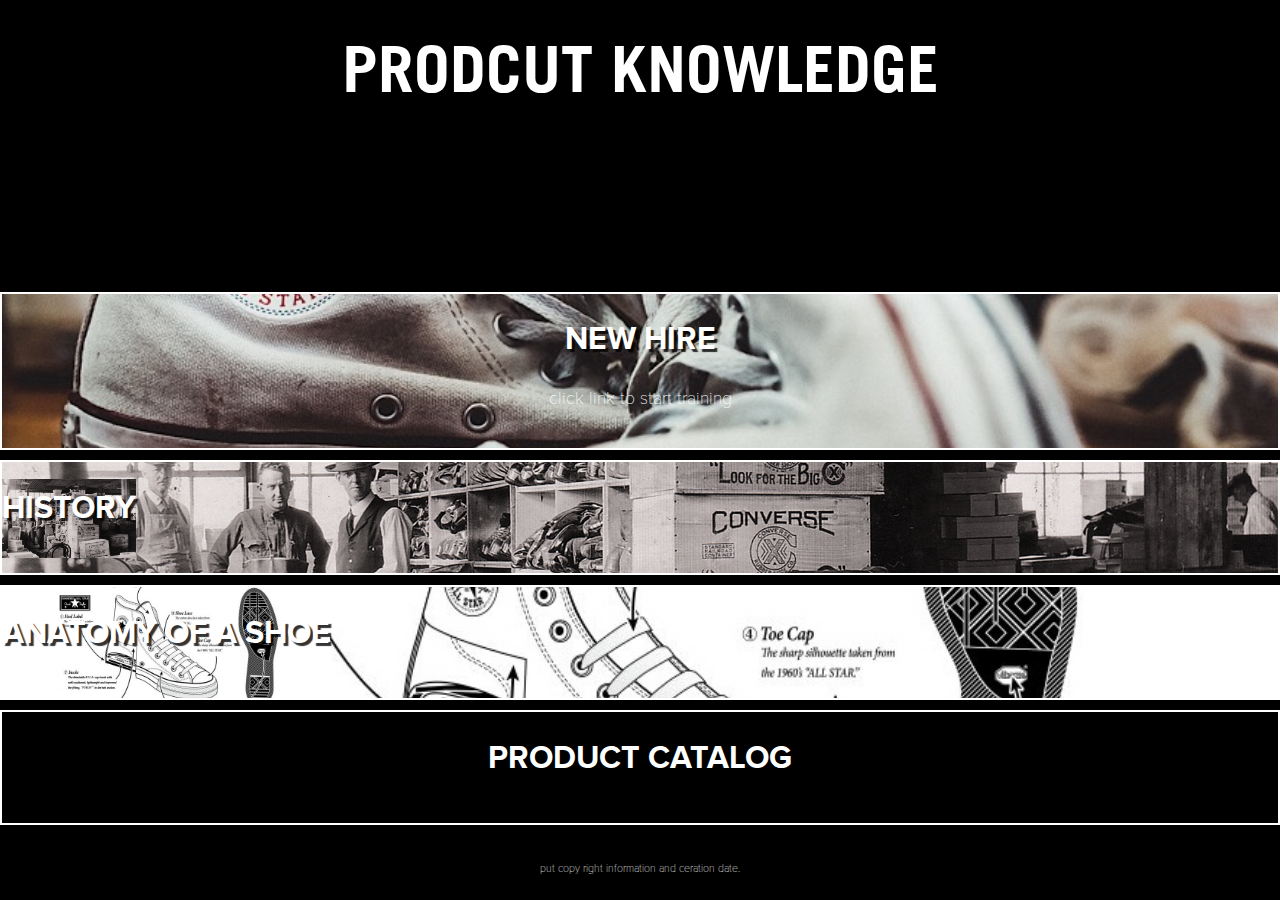
==== index.html @ bf34ac7e "complete grid layout in mobile first approach" ====
<!DOCTYPE html>
<html>  
<head>
    <title>Product Knowledge</title>   
    <link rel="stylesheet" href="css/normalize.css">
    <link rel="stylesheet" href="css/style.css">
</head>
<body>

    <header class="main-header">
        <!-- maybe place a nav bar if this would ever connect to dtc connect na-->
            <h1 class= "title" >Prodcut Knowledge</h1>
            <!--<p id="intro">Knowing our products is vital to our secuess in stores. Product Knowledge is an essential sales skill.
                Understanding your products' features allows you to present the benefits accurately and persuasively.
                Consumers respond to enthusiastic sale staff who are passionate about their products and eager to share the benifits with them.
                Product knowledge ensures that our sales team can communicate effectively with confidence that will build trust with our consumer.</p> -->   
    </header>
    
    <div class= "launchpad">
        <a class= "nav one" href="training.html">
            <div class= "link main">
                <h2 class= "astyle" >new hire</h2>
                <p class= "astyle">click link to start training</p>
            </div>
        </a>
        <a class= "nav second" href="#">
            <div class= "link second">
                <h2 class= "astyle" >history</h2>
            </div>
        </a>
        <a class= "nav third" href="#">
            <div class= "link third">
                <h2 class= "astyle" >anatomy of a shoe</h2>
            </div>
        </a>
        <a class= "nav fourh" href="#">
            <div class= "link fourth">
                <h2 class= "astyle" >product catalog</h2>
            </div>
        </a>
        
        
        <!--Should I include a <nav> html for the visually impaired?-->
        <!--
        <ul class="main-nav">
            <li class="top nav"><a href="training.html">start training</a></li>
            <li class= "second nav"><a href="#">history</a></li>
            <li class="third nav"><a href="aos.html">anatomy of a shoe</a></li>
            <li class="fourth nav"><a href="product_catalog.html">product catalog</a></li>
        </ul>-->
    </div>

    <footer class="main-footer">
            <!-- place image of all styles, revolving-->
            <p>put copy right information and ceration date.</p>
    </footer>

</body>
</html>
---- css/style.css ----
/* ================================= 
 Fonts
==================================== */
@font-face {
    font-family: "trade-gothic-bold";
    src: url("../fonts/trade-gothic/trade-gothic-bold.ttf") format('truetype');
} 
@font-face{
    font-family: "proxima-nova-regular";
    src: url("../fonts/proxima-nova/proxima-nova-regular.otf") format(opentype);
}

@font-face{
    font-family: "proxima-nova-bold";
    src: url("../fonts/proxima-nova/proxima-nova-bold.otf") format(opentype);
}

@font-face{
    font-family: "proxima-nova-light";
    src: url("../fonts/proxima-nova/proxima-nova-light.otf") format(opentype);
}

/* ================================= 
  Base Element Styles
==================================== */
* {
    box-sizing: border-box;
  }

body{
    background: #000;
    color: white;
    font: 1em/1.5 "proxima-nova-light",Helvetica, Arial, sans-serif;
    height: 100vh;
}

h1 {  
    font: 4em "trade-gothic-bold",Helvetica, Arial, sans-serif;
    color: rgba(255, 255, 255, 1);
    text-transform: uppercase;
    font-weight: normal;
    line-height: 1.3;
    text-shadow: 3px 3px 1px rgba(0,0,0,.8);
    }

ul {
    text-align: center;
    background: black;
    margin: 0;
    padding: 0;
    list-style: none;
} 

p {
    font-size: 1.1em;
}

h2 {
    font: 2rem "proxima-nova-bold",Helvetica, Arial, sans-serif;
    color: rgba(255, 255, 255, 1);
    text-transform: uppercase;
    text-shadow: 3px 3px 1px rgba(0,0,0,.8);
}

/* ================================= 
  Base Layout Styles
==================================== */

/* id Styles-------------------- */
#intro {
    color:gainsboro;
    padding: 1em;
    margin: 0;
}

/* class styles----------------*/
.main-header {
    background: 
        linear-gradient(0deg,#000,transparent 100%),
    background-size: cover;
    text-align: center;
    padding-top:1.7em;
    margin-bottom: 1.7em;
    }

.main-footer {
    font-size: .6em;
    text-align: center;
}

.astyle{
    text-align: center;
}


/* Navigation Styles------------ */




.main-nav {
    text-align: center;
    text-transform: capitalize;
}
.main-nav li {
    font-size: 1.7em;
    background-color:white;
    border: 5px solid black;
    border-radius: 40% 60%;
    text-decoration: none;
    margin: 1em;
    box-shadow: 5px 3px white;

}    

/* pdudeo class------------------ */

a {
    text-decoration: none;
    color: white;
    font-family: 'proxima-nova-light';
} 

a:hover {
    zoom: 1.2;
}

.nav {
    border: 2px solid white;
}

/* ================================= 
Grid Layout
==================================== */
body {
    display: grid;
    grid-template-rows: 1fr 2fr 50px;
    grid-gap: 25px;
    grid-template-areas: 
        "head"
        "lp"
        "foot";

}

.header {
    grid-area: head;
}
.launchpad {
    grid-area: lp;
    display: grid;
    grid-template-rows: repeat(4, auto-fit);
    grid-gap: 10px;
    grid-template-areas: 
        "one"
        "second"
        "third"
        "fourth";
}

.main-footer{
    grid-area: foot;
}

/*---- Launchpad Grid -----*/
.one{
    grid-area: one;
    background: no-repeat center/100% url("../img/header/white-high-background.jpg");
}

.second {
    display: flex;
    grid-area: second;
    background: no-repeat center/100% url("../img/training/CONNECT_ARCHIVE.JPG" );
}

.third {
    display: flex;
    grid-area: third;
    background: no-repeat center/100% url("../img/shoe_anatomy.jpeg" );
}

.fourth {
    grid-area: fourth;
}

/* ================================= 
  Media Queries
==================================== */


	/* ---- Float clearfix ---- */

	.clearfix::after {
		content: " ";
		display: table;
		clear: both;
	}
    

}
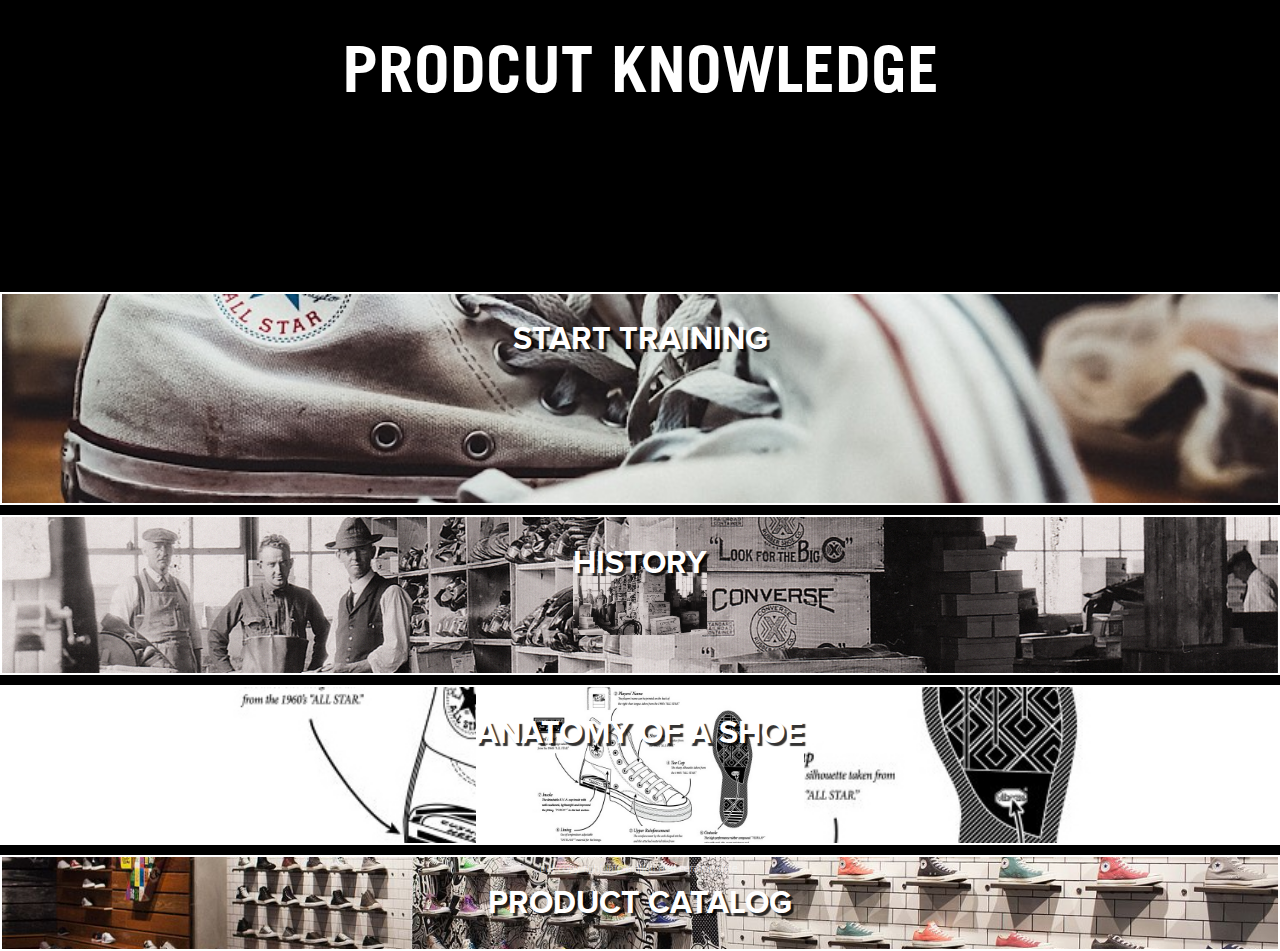
==== commit dd71a628: "flex grid items to better algin the content within the grid items" ====
--- a/index.html
+++ b/index.html
@@ -19,8 +19,7 @@
     <div class= "launchpad">
         <a class= "nav one" href="training.html">
             <div class= "link main">
-                <h2 class= "astyle" >new hire</h2>
-                <p class= "astyle">click link to start training</p>
+                <h2 class= "astyle" >start training</h2>
             </div>
         </a>
         <a class= "nav second" href="#">
--- a/css/style.css
+++ b/css/style.css
@@ -76,7 +76,7 @@
 /* class styles----------------*/
 .main-header {
     background: 
-        linear-gradient(0deg,#000,transparent 100%),
+        linear-gradient(0deg,#000,transparent 100%),;
     background-size: cover;
     text-align: center;
     padding-top:1.7em;
@@ -164,29 +164,86 @@
 
 /*---- Launchpad Grid -----*/
 .one{
+    display: flex;
+    justify-content: center;
     grid-area: one;
     background: no-repeat center/100% url("../img/header/white-high-background.jpg");
 }
 
 .second {
     display: flex;
+    justify-content: center;
     grid-area: second;
     background: no-repeat center/100% url("../img/training/CONNECT_ARCHIVE.JPG" );
 }
 
 .third {
     display: flex;
+    justify-content: center;
     grid-area: third;
     background: no-repeat center/100% url("../img/shoe_anatomy.jpeg" );
 }
 
 .fourth {
     grid-area: fourth;
+    justify-content: center;
+    display: flex;
+    background: no-repeat center/100% url("../img/shoe_wall.jpg" );
 }
 
 /* ================================= 
   Media Queries
 ==================================== */
+
+@media (min-width: 769px) {
+
+    .launchpad {
+        grid-area: lp;
+        display: grid;
+        grid-template-rows: 40% 30% 30%;
+        grid-gap: 10px;
+        grid-template-areas: 
+            "one"
+            "second"
+            "third"
+            "fourth";
+    }
+
+        /*---- Launchpad Grid -----*/
+    .one{
+        display: flex;
+        justify-content: center;
+        grid-area: one;
+        background: no-repeat center/100% url("../img/header/white-high-background.jpg");
+    }
+
+    .second {
+        display: flex;
+        justify-content: center;
+        grid-area: second;
+        background: no-repeat center/100% url("../img/training/CONNECT_ARCHIVE.JPG" );
+    }
+
+    .third {
+        display: flex;
+        justify-content: center;
+        grid-area: third;
+        background: no-repeat center/100% url("../img/shoe_anatomy.jpeg" );
+    }
+
+    .fourth {
+        grid-area: fourth;
+        justify-content: center;
+        display: flex;
+        background: no-repeat center/100% url("../img/shoe_wall.jpg" );
+    }
+
+
+
+
+
+}
+
 
 
 	/* ---- Float clearfix ---- */
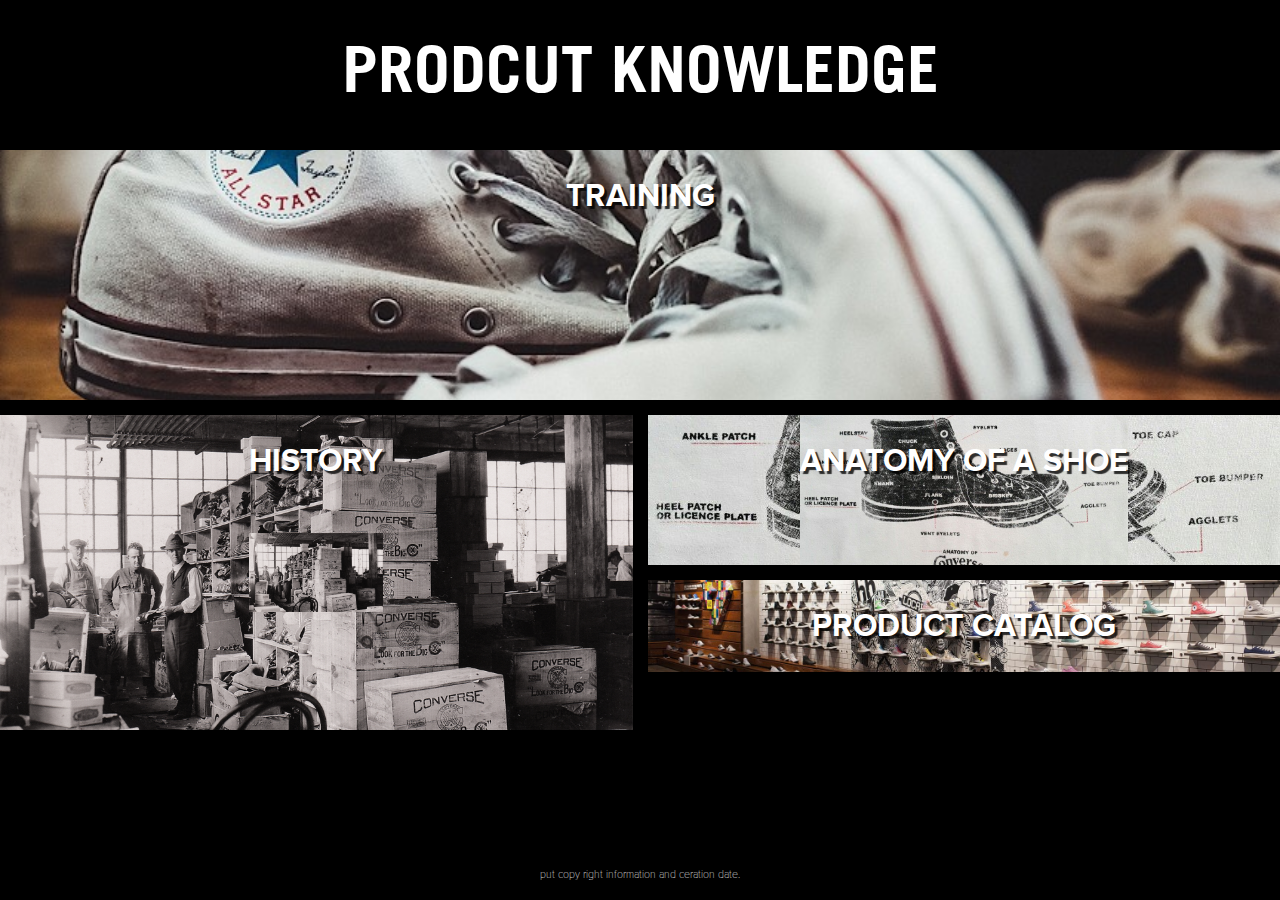
==== commit 82bac0af: "change the name of training link from start training to training" ====
--- a/index.html
+++ b/index.html
@@ -19,7 +19,7 @@
     <div class= "launchpad">
         <a class= "nav one" href="training.html">
             <div class= "link main">
-                <h2 class= "astyle" >start training</h2>
+                <h2 class= "astyle" >training</h2>
             </div>
         </a>
         <a class= "nav second" href="#">
--- a/css/style.css
+++ b/css/style.css
@@ -125,22 +125,19 @@
     zoom: 1.2;
 }
 
-.nav {
-    border: 2px solid white;
-}
-
-/* ================================= 
-Grid Layout
+
+
+/* ================================= 
+Layout
 ==================================== */
 body {
     display: grid;
-    grid-template-rows: 1fr 2fr 50px;
-    grid-gap: 25px;
-    grid-template-areas: 
-        "head"
-        "lp"
-        "foot";
-
+    grid-template-rows: 150px 2fr 50px;
+    grid-template-areas:
+    "head"
+    "lp"
+    "foot";
+    min-height: 100vh;
 }
 
 .header {
@@ -149,17 +146,20 @@
 .launchpad {
     grid-area: lp;
     display: grid;
-    grid-template-rows: repeat(4, auto-fit);
-    grid-gap: 10px;
+    grid-template-rows: repeat(4, 2fr);
+    grid-gap: 15px;
     grid-template-areas: 
         "one"
         "second"
         "third"
         "fourth";
-}
-
-.main-footer{
+
+}
+
+footer {
     grid-area: foot;
+    display: flex;
+    margin: auto;
 }
 
 /*---- Launchpad Grid -----*/
@@ -181,7 +181,7 @@
     display: flex;
     justify-content: center;
     grid-area: third;
-    background: no-repeat center/100% url("../img/shoe_anatomy.jpeg" );
+    background: no-repeat center/100% url("../img/shoe_anatomy_2.jpg" );
 }
 
 .fourth {
@@ -189,6 +189,7 @@
     justify-content: center;
     display: flex;
     background: no-repeat center/100% url("../img/shoe_wall.jpg" );
+    background-size: cover;
 }
 
 /* ================================= 
@@ -198,15 +199,13 @@
 @media (min-width: 769px) {
 
     .launchpad {
-        grid-area: lp;
         display: grid;
-        grid-template-rows: 40% 30% 30%;
-        grid-gap: 10px;
+        grid-template-rows: 250px 150px 150px;
+        grid-template-columns: repeat(2,1fr);
         grid-template-areas: 
-            "one"
-            "second"
-            "third"
-            "fourth";
+            "one one"
+            "second third "
+            "second fourth ";
     }
 
         /*---- Launchpad Grid -----*/
@@ -228,13 +227,13 @@
         display: flex;
         justify-content: center;
         grid-area: third;
-        background: no-repeat center/100% url("../img/shoe_anatomy.jpeg" );
+        background: no-repeat center/100% url("../img/shoe_anatomy_2.jpg" );
     }
 
     .fourth {
+        justify-content: center;
+        display: flex;
         grid-area: fourth;
-        justify-content: center;
-        display: flex;
         background: no-repeat center/100% url("../img/shoe_wall.jpg" );
     }
 
@@ -255,4 +254,3 @@
 	}
     
 
-}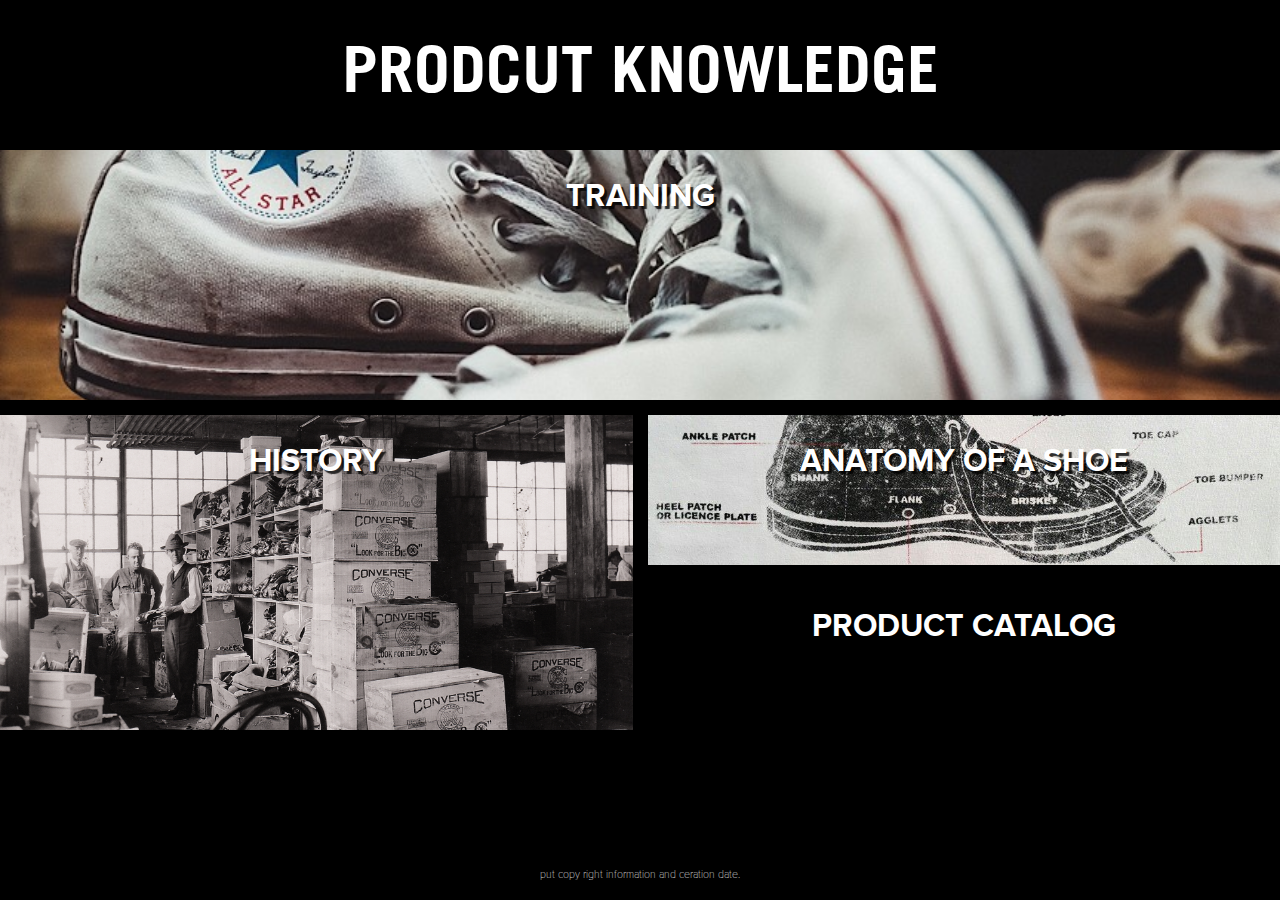
==== commit 1b42b426: "fix the repeating background images. Had the same class applied to the container and container item." ====
--- a/index.html
+++ b/index.html
@@ -23,17 +23,17 @@
             </div>
         </a>
         <a class= "nav second" href="#">
-            <div class= "link second">
+            <div class= "link ">
                 <h2 class= "astyle" >history</h2>
             </div>
         </a>
         <a class= "nav third" href="#">
-            <div class= "link third">
+            <div class= "link">
                 <h2 class= "astyle" >anatomy of a shoe</h2>
             </div>
         </a>
         <a class= "nav fourh" href="#">
-            <div class= "link fourth">
+            <div class= "link ">
                 <h2 class= "astyle" >product catalog</h2>
             </div>
         </a>
--- a/css/style.css
+++ b/css/style.css
@@ -167,14 +167,22 @@
     display: flex;
     justify-content: center;
     grid-area: one;
-    background: no-repeat center/100% url("../img/header/white-high-background.jpg");
+    background: 
+        url("../img/header/white-high-background.jpg")
+        center;
 }
 
 .second {
     display: flex;
     justify-content: center;
     grid-area: second;
-    background: no-repeat center/100% url("../img/training/CONNECT_ARCHIVE.JPG" );
+    background: url("../img/training/CONNECT_ARCHIVE.JPG" )
+            center/100%
+            cover
+            no-repeat
+            border-box
+            content-box
+            ;
 }
 
 .third {
@@ -220,7 +228,14 @@
         display: flex;
         justify-content: center;
         grid-area: second;
-        background: no-repeat center/100% url("../img/training/CONNECT_ARCHIVE.JPG" );
+        background: url("../img/training/CONNECT_ARCHIVE.JPG" )
+            center/ cover
+            scroll
+            no-repeat
+            border-box
+            content-box
+            ;
+
     }
 
     .third {
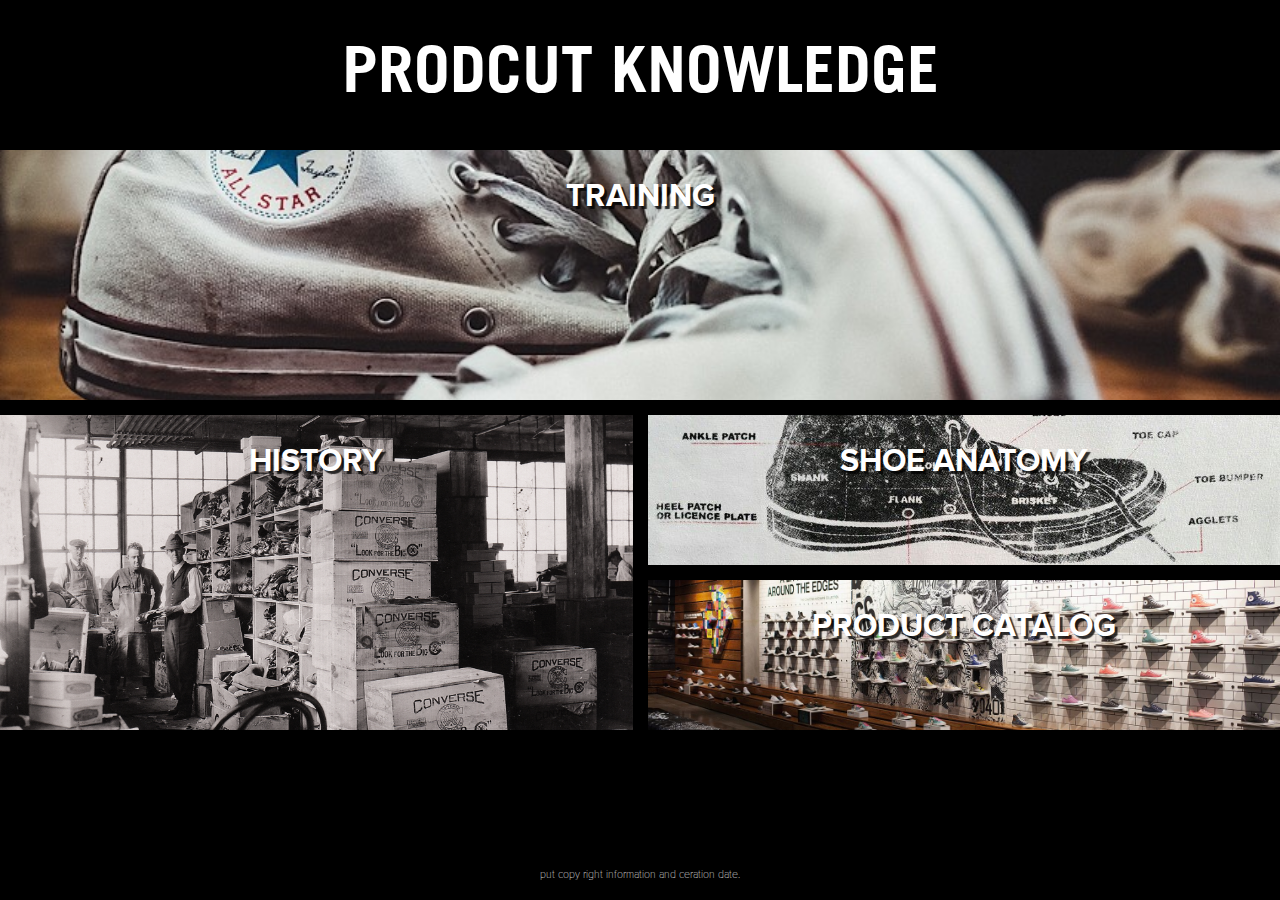
==== commit 7d89af35: "clear notes that are no longer relavent and fix some class tags" ====
--- a/index.html
+++ b/index.html
@@ -17,7 +17,7 @@
     </header>
     
     <div class= "launchpad">
-        <a class= "nav one" href="training.html">
+        <a class= "nav one" href="#">
             <div class= "link main">
                 <h2 class= "astyle" >training</h2>
             </div>
@@ -29,28 +29,21 @@
         </a>
         <a class= "nav third" href="#">
             <div class= "link">
-                <h2 class= "astyle" >anatomy of a shoe</h2>
+                <h2 class= "astyle" >shoe anatomy</h2>
             </div>
         </a>
-        <a class= "nav fourh" href="#">
+        <a class= "nav fourth" href="#">
             <div class= "link ">
                 <h2 class= "astyle" >product catalog</h2>
             </div>
         </a>
         
-        
         <!--Should I include a <nav> html for the visually impaired?-->
-        <!--
-        <ul class="main-nav">
-            <li class="top nav"><a href="training.html">start training</a></li>
-            <li class= "second nav"><a href="#">history</a></li>
-            <li class="third nav"><a href="aos.html">anatomy of a shoe</a></li>
-            <li class="fourth nav"><a href="product_catalog.html">product catalog</a></li>
-        </ul>-->
+       
     </div>
 
     <footer class="main-footer">
-            <!-- place image of all styles, revolving-->
+
             <p>put copy right information and ceration date.</p>
     </footer>
 
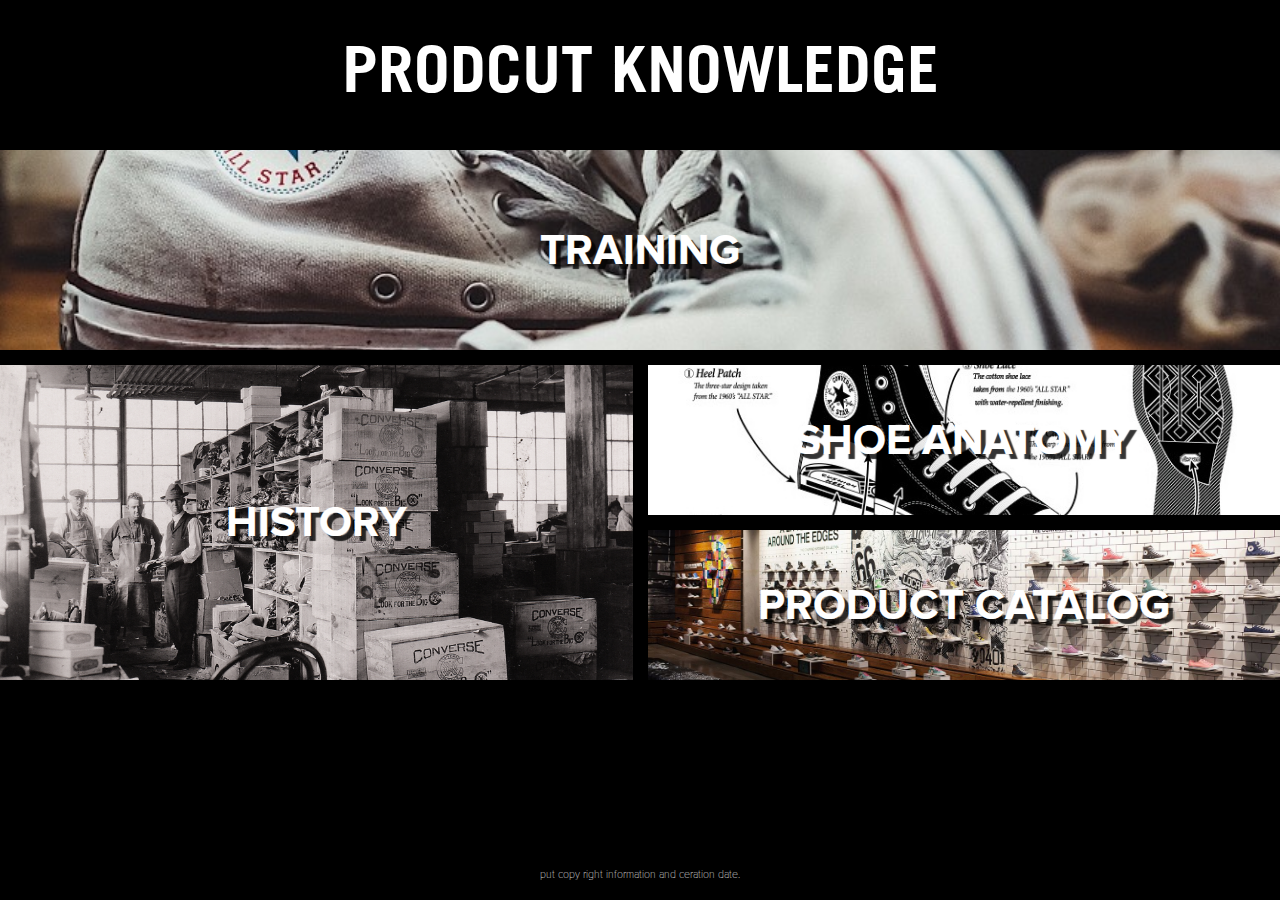
==== commit 287e6c2d: "change the launch page class to be able to style other pages layout better. add style to sa html and" ====
--- a/index.html
+++ b/index.html
@@ -5,7 +5,7 @@
     <link rel="stylesheet" href="css/normalize.css">
     <link rel="stylesheet" href="css/style.css">
 </head>
-<body>
+<body class="body-lp">
 
     <header class="main-header">
         <!-- maybe place a nav bar if this would ever connect to dtc connect na-->
--- a/css/style.css
+++ b/css/style.css
@@ -21,8 +21,10 @@
 }
 
 /* ================================= 
-  Base Element Styles
+  Base Styles
 ==================================== */
+/* Element Styles------------ */
+
 * {
     box-sizing: border-box;
   }
@@ -56,22 +58,19 @@
 }
 
 h2 {
-    font: 2rem "proxima-nova-bold",Helvetica, Arial, sans-serif;
+    font: 2em "proxima-nova-bold",Helvetica, Arial, sans-serif;
     color: rgba(255, 255, 255, 1);
     text-transform: uppercase;
-    text-shadow: 3px 3px 1px rgba(0,0,0,.8);
-}
-
-/* ================================= 
-  Base Layout Styles
-==================================== */
-
-/* id Styles-------------------- */
-#intro {
-    color:gainsboro;
-    padding: 1em;
-    margin: 0;
-}
+    -webkit-text-stroke: .2px #ffffff;
+    text-shadow: 5px 5px 1px rgba(0,0,0,.8);
+}
+
+a {
+    text-decoration: none;
+    color: white;
+    font-family: 'proxima-nova-light';
+} 
+
 
 /* class styles----------------*/
 .main-header {
@@ -82,7 +81,7 @@
     padding-top:1.7em;
     margin-bottom: 1.7em;
     }
-
+   
 .main-footer {
     font-size: .6em;
     text-align: center;
@@ -92,50 +91,46 @@
     text-align: center;
 }
 
+.other-header {
+        background: 
+            linear-gradient(0deg,#000,transparent 100%);
+        background-size: cover;
+        text-align: center;
+        padding-top:1.7em;
+        margin-bottom: 1.7em;
+
+
+}
+.continer {
+    margin: auto;
+
+}
 
 /* Navigation Styles------------ */
 
 
-
-
 .main-nav {
     text-align: center;
     text-transform: capitalize;
 }
-.main-nav li {
-    font-size: 1.7em;
-    background-color:white;
-    border: 5px solid black;
-    border-radius: 40% 60%;
-    text-decoration: none;
-    margin: 1em;
-    box-shadow: 5px 3px white;
-
-}    
+    
 
 /* pdudeo class------------------ */
-
-a {
-    text-decoration: none;
-    color: white;
-    font-family: 'proxima-nova-light';
-} 
-
-a:hover {
-    zoom: 1.2;
-}
 
 
 
 /* ================================= 
 Layout
 ==================================== */
-body {
+
+/* launchpage------------------ */
+
+.body-lp {
     display: grid;
-    grid-template-rows: 150px 2fr 50px;
+    grid-template-rows: 200px 2fr 50px;
     grid-template-areas:
     "head"
-    "lp"
+    "body"
     "foot";
     min-height: 100vh;
 }
@@ -144,7 +139,7 @@
     grid-area: head;
 }
 .launchpad {
-    grid-area: lp;
+    grid-area: body;
     display: grid;
     grid-template-rows: repeat(4, 2fr);
     grid-gap: 15px;
@@ -169,7 +164,12 @@
     grid-area: one;
     background: 
         url("../img/header/white-high-background.jpg")
-        center;
+        center/ cover
+        scroll
+        no-repeat
+        border-box
+        content-box;
+
 }
 
 .second {
@@ -177,87 +177,125 @@
     justify-content: center;
     grid-area: second;
     background: url("../img/training/CONNECT_ARCHIVE.JPG" )
-            center/100%
-            cover
-            no-repeat
-            border-box
-            content-box
-            ;
+        center/ cover
+        scroll
+        no-repeat
+        border-box
+        content-box
+    ;
 }
 
 .third {
     display: flex;
     justify-content: center;
     grid-area: third;
-    background: no-repeat center/100% url("../img/shoe_anatomy_2.jpg" );
+    background: url("../img/detail_type2.jpg")
+        center/cover
+        no-repeat
+        scroll
+        border-box
+        content-box;
 }
 
 .fourth {
     grid-area: fourth;
     justify-content: center;
     display: flex;
-    background: no-repeat center/100% url("../img/shoe_wall.jpg" );
-    background-size: cover;
-}
+    background: url("../img/shoe_wall.jpg" )
+        center/cover
+        no-repeat
+        scroll
+        border-box
+        content-box;
+}
+
+/* sa page------------------ */
+
+.other-header{
+    height: 100vh;
+    display: flex;
+    flex-direction: column;
+}
+
+.container {
+    margin: auto;
+}
+
 
 /* ================================= 
   Media Queries
 ==================================== */
 
+@media (min-width: 593px) {
+    .body-lp {
+        grid-template-rows: 150px 2fr 50px;
+    }
+
+}
+
 @media (min-width: 769px) {
-
+   
     .launchpad {
         display: grid;
-        grid-template-rows: 250px 150px 150px;
-        grid-template-columns: repeat(2,1fr);
+        grid-template-rows: 200px 150px 150px;
+        grid-template-columns: repeat(3,1fr);
         grid-template-areas: 
-            "one one"
-            "second third "
-            "second fourth ";
+            "one one one"
+            "second second third "
+            "fourth fourth fourth ";
     }
 
         /*---- Launchpad Grid -----*/
     .one{
         display: flex;
+        flex-direction: column;
         justify-content: center;
         grid-area: one;
-        background: no-repeat center/100% url("../img/header/white-high-background.jpg");
-    }
+    }
+
 
     .second {
         display: flex;
+        flex-direction: column;
         justify-content: center;
         grid-area: second;
-        background: url("../img/training/CONNECT_ARCHIVE.JPG" )
-            center/ cover
-            scroll
-            no-repeat
-            border-box
-            content-box
-            ;
-
     }
 
     .third {
         display: flex;
+        flex-direction: column;
         justify-content: center;
         grid-area: third;
-        background: no-repeat center/100% url("../img/shoe_anatomy_2.jpg" );
     }
 
     .fourth {
+        display: flex;
+        flex-direction: column;
         justify-content: center;
-        display: flex;
         grid-area: fourth;
-        background: no-repeat center/100% url("../img/shoe_wall.jpg" );
-    }
-
-
-
-
-
-}
-
+    }
+
+    a:hover {
+        zoom: 1.2;
+    }
+    
+
+}
+
+@media (min-width: 1020px) {
+    .launchpad{
+    grid-template-columns: repeat(2,1fr);
+    grid-template-areas: 
+        "one one"
+        "second third "
+        "second fourth  ";
+    }
+
+    .astyle {
+        font-size: 2.7em;
+    }
+
+}
 
 
 	/* ---- Float clearfix ---- */
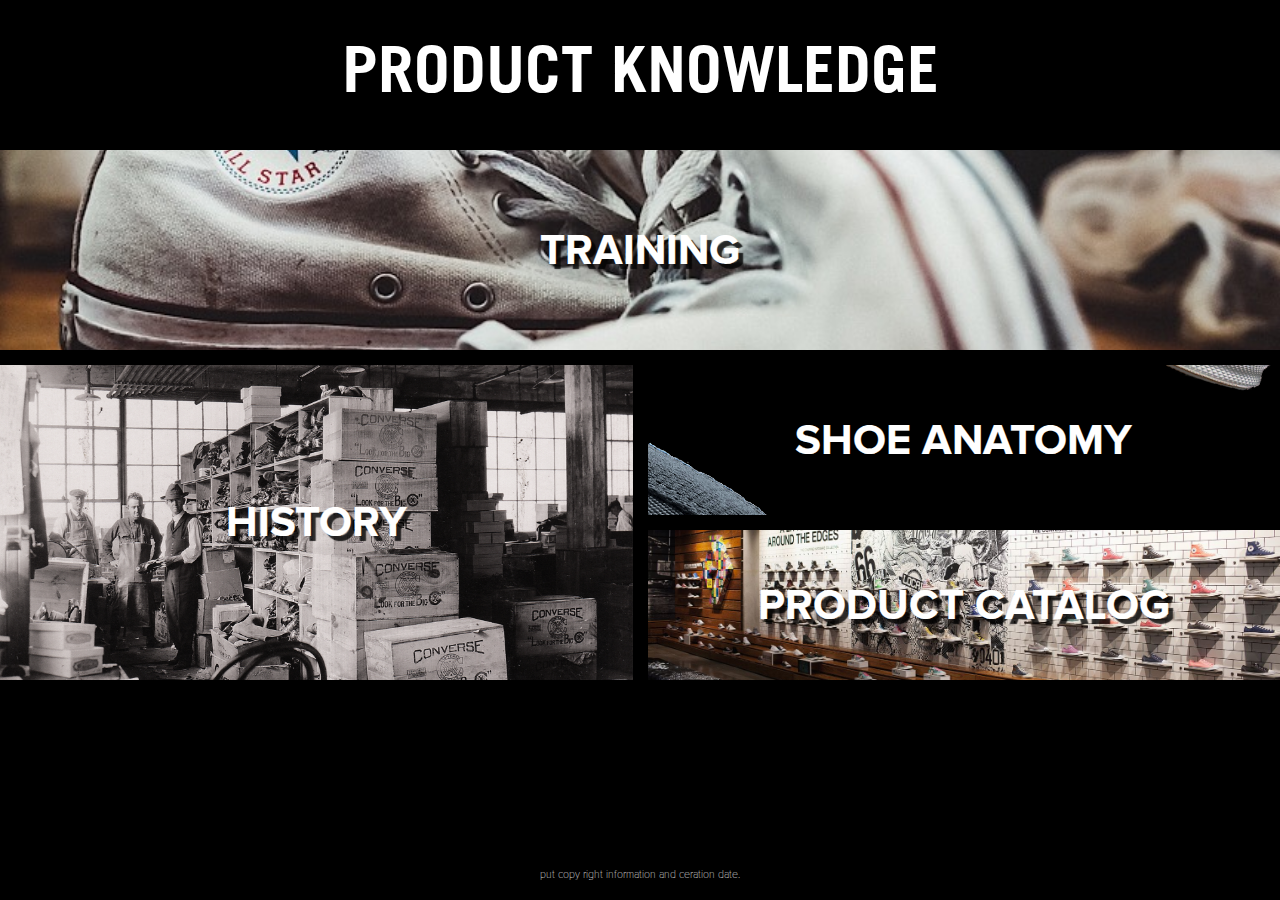
==== commit 3ed358ef: "fixed a spelling error" ====
--- a/index.html
+++ b/index.html
@@ -9,7 +9,7 @@
 
     <header class="main-header">
         <!-- maybe place a nav bar if this would ever connect to dtc connect na-->
-            <h1 class= "title" >Prodcut Knowledge</h1>
+            <h1 class= "title" >Product Knowledge</h1>
             <!--<p id="intro">Knowing our products is vital to our secuess in stores. Product Knowledge is an essential sales skill.
                 Understanding your products' features allows you to present the benefits accurately and persuasively.
                 Consumers respond to enthusiastic sale staff who are passionate about their products and eager to share the benifits with them.
@@ -27,7 +27,7 @@
                 <h2 class= "astyle" >history</h2>
             </div>
         </a>
-        <a class= "nav third" href="#">
+        <a class= "nav third" href="sa.html">
             <div class= "link">
                 <h2 class= "astyle" >shoe anatomy</h2>
             </div>
--- a/css/style.css
+++ b/css/style.css
@@ -65,6 +65,7 @@
     text-shadow: 5px 5px 1px rgba(0,0,0,.8);
 }
 
+
 a {
     text-decoration: none;
     color: white;
@@ -92,20 +93,45 @@
 }
 
 .other-header {
-        background: 
-            linear-gradient(0deg,#000,transparent 100%);
-        background-size: cover;
-        text-align: center;
-        padding-top:1.7em;
-        margin-bottom: 1.7em;
-
-
-}
+    background: 
+        linear-gradient(0deg,#000,transparent 100%);
+    background-size: cover;
+    margin-bottom: 1.7em;
+}
+
+
 .continer {
     margin: auto;
 
 }
 
+/* sa page------------------ */
+
+
+
+.other-header{
+    height: 100vh;
+    text-align: center;
+    display:flex;
+    margin-bottom: 1.7em;
+    background: url("../img/sa_header2.png" )
+    center/cover
+    no-repeat
+    scroll
+    border-box
+    content-box;
+
+}
+
+   .container {
+        margin: auto;
+    }
+
+.partsCont {
+    margin:1em;
+}    
+
+
 /* Navigation Styles------------ */
 
 
@@ -114,8 +140,6 @@
     text-transform: capitalize;
 }
     
-
-/* pdudeo class------------------ */
 
 
 
@@ -151,75 +175,72 @@
 
 }
 
+    /*---- Launchpad Grid -----*/
+    .one{
+        display: flex;
+        justify-content: center;
+        grid-area: one;
+        background: 
+            url("../img/header/white-high-background.jpg")
+            center/ cover
+            scroll
+            no-repeat
+            border-box
+            content-box;
+
+    }
+
+    .second {
+        display: flex;
+        justify-content: center;
+        grid-area: second;
+        background: url("../img/training/CONNECT_ARCHIVE.JPG" )
+            center/ cover
+            scroll
+            no-repeat
+            border-box
+            content-box
+        ;
+    }
+
+    .third {
+        display: flex;
+        justify-content: center;
+        grid-area: third;
+        background: url("../img/sa_header2.png")
+            center/cover
+            no-repeat
+            scroll
+            border-box
+            content-box;
+    }
+
+    .fourth {
+        grid-area: fourth;
+        justify-content: center;
+        display: flex;
+        background: url("../img/shoe_wall.jpg" )
+            center/cover
+            no-repeat
+            scroll
+            border-box
+            content-box;
+    }
+
 footer {
     grid-area: foot;
     display: flex;
     margin: auto;
 }
 
-/*---- Launchpad Grid -----*/
-.one{
-    display: flex;
-    justify-content: center;
-    grid-area: one;
-    background: 
-        url("../img/header/white-high-background.jpg")
-        center/ cover
-        scroll
-        no-repeat
-        border-box
-        content-box;
-
-}
-
-.second {
-    display: flex;
-    justify-content: center;
-    grid-area: second;
-    background: url("../img/training/CONNECT_ARCHIVE.JPG" )
-        center/ cover
-        scroll
-        no-repeat
-        border-box
-        content-box
-    ;
-}
-
-.third {
-    display: flex;
-    justify-content: center;
-    grid-area: third;
-    background: url("../img/detail_type2.jpg")
-        center/cover
-        no-repeat
-        scroll
-        border-box
-        content-box;
-}
-
-.fourth {
-    grid-area: fourth;
-    justify-content: center;
-    display: flex;
-    background: url("../img/shoe_wall.jpg" )
-        center/cover
-        no-repeat
-        scroll
-        border-box
-        content-box;
-}
-
-/* sa page------------------ */
-
-.other-header{
-    height: 100vh;
-    display: flex;
-    flex-direction: column;
-}
-
-.container {
-    margin: auto;
-}
+/*------- SA PAGE LAYOUT -----------*/
+
+    .partsCont{
+        display: flex;
+        flex-direction: column;
+    }
+
+
 
 
 /* ================================= 
@@ -275,10 +296,105 @@
         grid-area: fourth;
     }
 
-    a:hover {
-        zoom: 1.2;
-    }
-    
+
+    /* ---- SA PAGE ----- */
+
+    .partsCont {
+        margin:1.5em;
+    }    
+
+
+
+        /* ---- SA Layout ---- */
+
+
+        .side_head {
+            font-size: 5em;
+
+        }  
+
+
+        .man {
+            display: grid;
+            grid-template-rows: repeat(5, 1fr);
+            grid-template-columns: repeat(4, 1fr);
+            grid-gap: 15px;
+            grid-template-areas: 
+            " man man man ."
+            "up . lin lin"
+            "out out . ."
+            "lea .  text . "
+            ". . other other";
+
+        }
+
+        #man{
+            grid-area: man;
+        }
+
+        #up{
+            grid-area: up;
+        }
+
+        #lin{
+            grid-area: lin;
+            display: grid;
+            grid-template-columns: repeat(2, 1fr);
+            grid-gap: 5px;
+            grid-template-areas:
+            "img tex";
+
+        }
+            
+                .sa_img {
+                    grid-area: img;
+                    margin:auto;
+                    
+                }
+
+                .sa_text {
+                    grid-area: tex;
+                    display:flex;
+                    flex-direction: column;
+                    justify-content: center;
+                }
+                
+
+
+        #out{
+            grid-area: out;
+        }
+
+        #lea{
+            grid-area: lea;
+        }
+
+        #text{
+            grid-area: text;
+        }
+
+        #other{
+            grid-area: other;
+        }
+
+        .layoutOne {
+            height:100vh;
+            display: flex;
+            justify-content: space-around;
+        }
+            .lo1i {
+                align-self: center;
+                margin-right: 1em;
+            }
+            
+
+            .lo1 {
+                align-self: center;
+
+            }
+          
+
+
 
 }
 
@@ -295,10 +411,19 @@
         font-size: 2.7em;
     }
 
-}
-
-
-	/* ---- Float clearfix ---- */
+
+    /*----SA PAGE-----*/
+
+    .side_head {
+        font-size: 6em;
+
+     }  
+
+    .partsCont {
+        margin:2em;
+    }    
+
+/* ---- Float clearfix ---- */
 
 	.clearfix::after {
 		content: " ";
@@ -307,3 +432,4 @@
 	}
     
 
+}